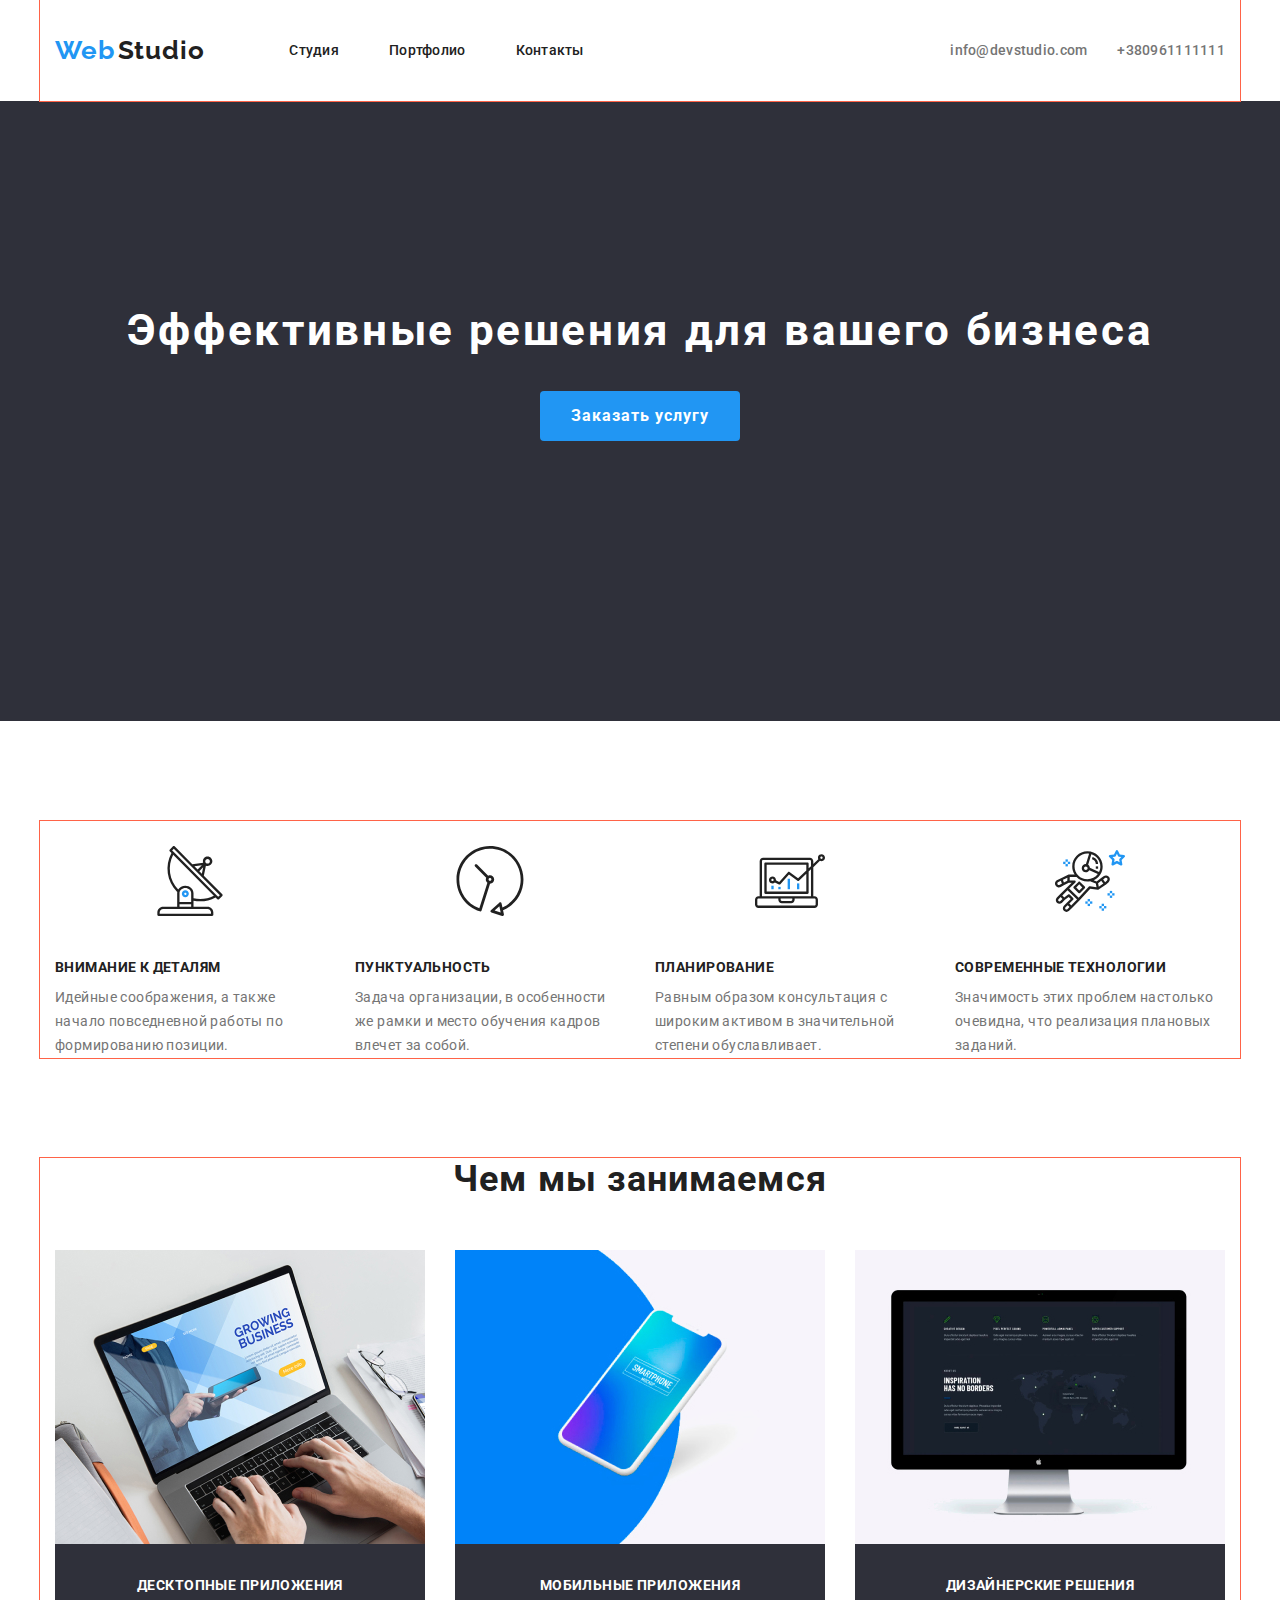
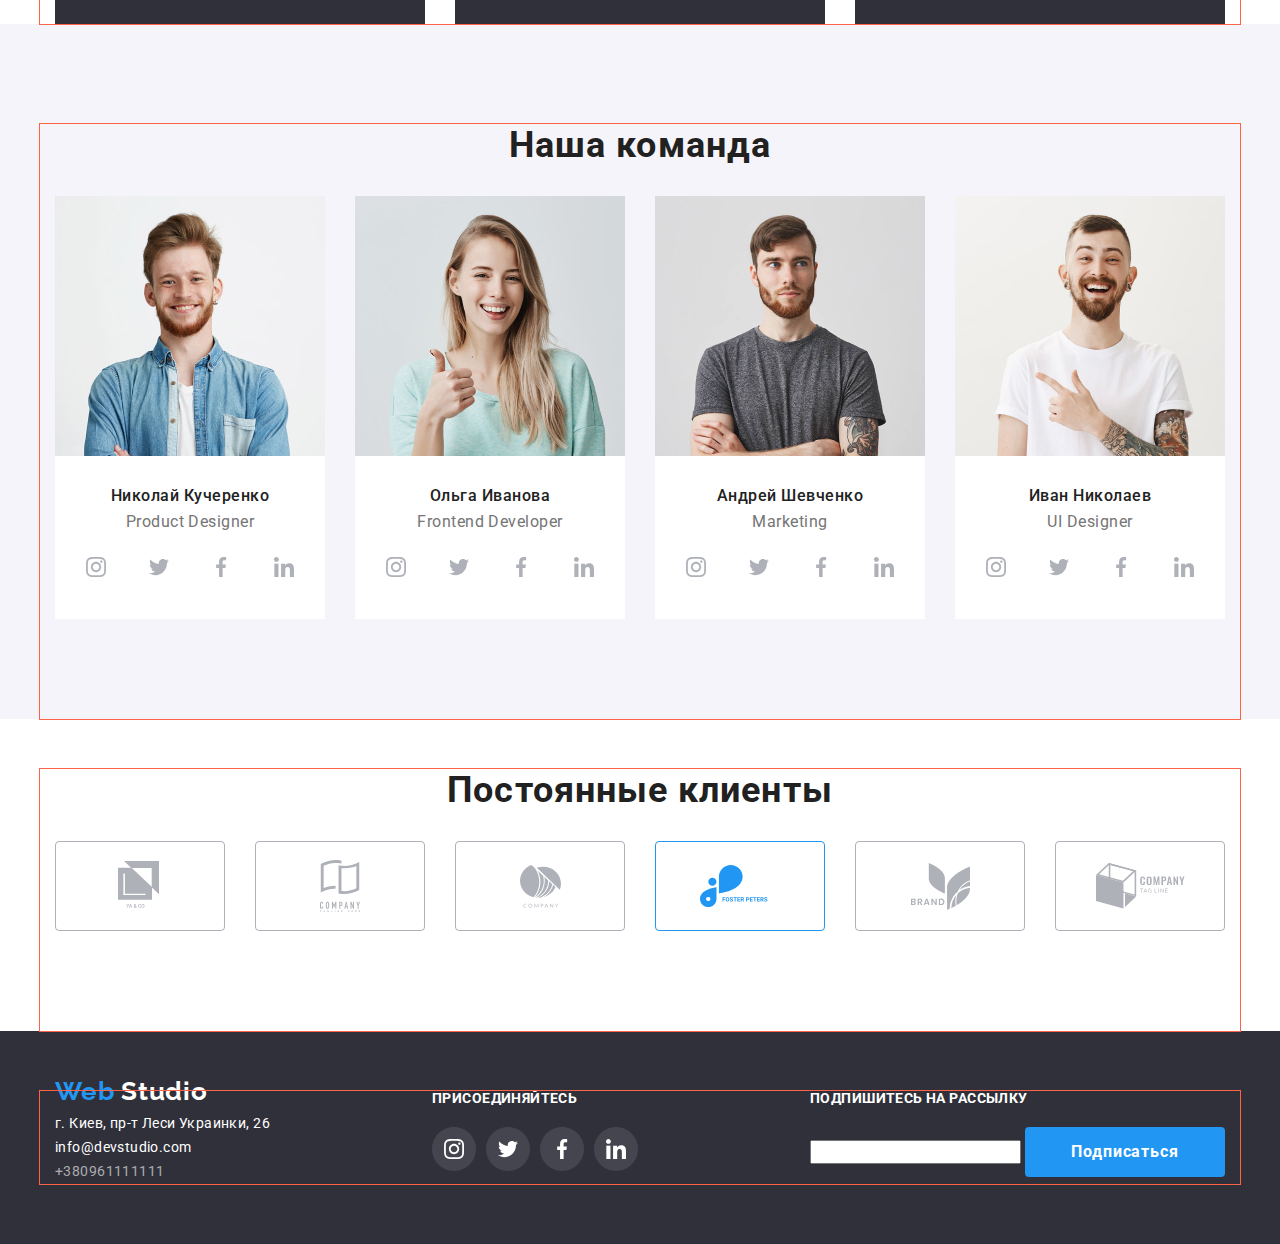
==== index.html @ b80364a9 "Error correction" ====
<!DOCTYPE html>
<html lang="ru">
  <head>
    <meta charset="UTF-8" />
    <meta name="viewport" content="width=device-width, initial-scale=1.0" />
    <title>Web Studio</title>
    <link
      href="https://fonts.googleapis.com/css2?family=Raleway:wght@400;700&family=Roboto:wght@400;500;700;900&display=swap"
      rel="stylesheet"
    />
    <link rel="stylesheet" href="./css/normalize.css" />
    <link rel="stylesheet" href="./css/styles.css" />
  </head>
  <body>
    <header class="page-header">
      <!--Main Navigation-->

      <div class="container flexbox">
        <nav class="navigation">
          <ul class="site-nav">
            <li class="menu-item-studio">
              <a href="./index.html" class="link">
                <span class="logo-web">Web</span>
                <span class="logo-studio">Studio</span>
              </a>
            </li>
            <li class="menu-item">
              <a href="./index.html" class="link">Студия</a>
            </li>
            <li class="menu-item">
              <a href="./portfolio.html" class="link">Портфолио</a>
            </li>
            <li class="menu-item"><a href="#" class="link">Контакты</a></li>
          </ul>
        </nav>

        <!--Contacts-->

        <address class="adress-top">
          <ul class="site-nav">
            <li class="menu-item-contacts">
              <a href="mailto:info@devstudio.com" class="contacts"
                >info@devstudio.com</a
              >
            </li>
            <li class="menu-item-contacts">
              <a href="tel:+380961111111" class="contacts">+380961111111</a>
            </li>
          </ul>
        </address>
      </div>
    </header>

    <!--Main Section-->

    <main>
      <section class="hero">
        <h1 class="hero-title">Эффективные решения для вашего бизнеса</h1>
        <button type="button" class="button">Заказать услугу</button>
      </section>

      <!--Work principles-->

      <section class="section-principles">
        <div class="container">
          <h2 hidden>Work principles</h2>
          <ul class="principles">
            <li class="working">
              <div class="workingimg">
                <img src="./images/antenna.svg" alt="Внимание к деталям" />
              </div>
              <h3 class="principles-title">Внимание к деталям</h3>
              <p class="principles-description">
                Идейные соображения, а также начало повседневной работы по
                формированию позиции.
              </p>
            </li>
            <li class="working">
              <div class="workingimg">
                <img src="./images/clock.svg" alt="Пунктуальность" />
              </div>
              <h3 class="principles-title">Пунктуальность</h3>
              <p class="principles-description">
                Задача организации, в особенности же рамки и место обучения
                кадров влечет за собой.
              </p>
            </li>
            <li class="working">
              <div class="workingimg">
                <img src="./images/computer.svg" alt="Планирование" />
              </div>
              <h3 class="principles-title">Планирование</h3>
              <p class="principles-description">
                Равным образом консультация с широким активом в значительной
                степени обуславливает.
              </p>
            </li>
            <li class="working">
              <div class="workingimg">
                <img
                  src="./images/astronaut.svg"
                  alt="Современные технологии"
                />
              </div>
              <h3 class="principles-title">Современные технологии</h3>
              <p class="principles-description">
                Значимость этих проблем настолько очевидна, что реализация
                плановых заданий.
              </p>
            </li>
          </ul>
        </div>
      </section>

      <!--What do we do section-->

      <section>
        <div class="container">
          <h2 class="section-title">Чем мы занимаемся</h2>
          <ul class="work-list">
            <li class="item">
              <img
                src="./images/laptop.jpg"
                alt="Десктопные приложения"
                width="370"
              />
              <h3 class="work-list-title">Десктопные приложения</h3>
            </li>
            <li class="item">
              <img
                src="./images/img.smartphone.jpg"
                alt="Мобильные приложения"
                width="370"
              />
              <h3 class="work-list-title">Мобильные приложения</h3>
            </li>
            <li class="item">
              <img
                src="./images/img.display.jpg"
                alt="Дизайнерские приложения"
                width="370"
              />
              <h3 class="work-list-title">Дизайнерские решения</h3>
            </li>
          </ul>
        </div>
      </section>

      <!--Our team section-->
      <section class="ourteam">
        <div class="container">
          <h2 class="section-team">Наша команда</h2>
          <ul class="team">
            <li class="staff">
              <img
                class="member"
                src="./images/img.n.k.1.jpg"
                alt="Николай Кучеренко"
                width="270"
              />
              <h3 class="team-member-name">Николай Кучеренко</h3>
              <p lang="en" class="profession">Product Designer</p>
              <ul class="social">
                <li>
                  <a
                    href="https://www.instagram.com/"
                    target="_blank"
                    rel="noopener noreferrer"
                    aria-label="ссылка Инстаграм"
                    ><img src="./images/instagram.white.svg" alt="Инстаграм" />
                  </a>
                </li>
                <li>
                  <a
                    href="https://twitter.com/"
                    target="_blank"
                    rel="noopener noreferrer"
                    aria-label="ссылка Твиттер"
                    ><img src="./images/twitter.white.svg" alt="Твиттер"
                  /></a>
                </li>
                <li>
                  <a
                    href="https://facebook.com/"
                    target="_blank"
                    rel="noopener noreferrer"
                    aria-label="ссылка Фейсбук"
                    ><img src="./images/facebook.white.svg" alt="Фейсбук" />
                  </a>
                </li>
                <li>
                  <a
                    href="https://www.linkedin.com/"
                    target="_blank"
                    rel="noopener noreferrer"
                    aria-label="ссылка Линкедин"
                    ><img src="./images/Linkedin.white.svg" alt="Линкедин"
                  /></a>
                </li>
              </ul>
            </li>

            <li class="staff">
              <img
                class="member"
                src="./images/img.o.i.2.jpg"
                alt="Ольга Иванова"
                width="270"
              />
              <h3 class="team-member-name">Ольга Иванова</h3>
              <p lang="en" class="profession">Frontend Developer</p>
              <ul class="social">
                <li>
                  <a
                    href="https://www.instagram.com/"
                    target="_blank"
                    rel="noopener noreferrer"
                    aria-label="ссылка Инстаграм"
                    ><img src="./images/instagram.white.svg" alt="Инстаграм"
                  /></a>
                </li>
                <li>
                  <a
                    href="https://twitter.com/"
                    target="_blank"
                    rel="noopener noreferrer"
                    aria-label="ссылка Твиттер"
                    ><img src="./images/twitter.white.svg" alt="Твиттер"
                  /></a>
                </li>
                <li>
                  <a
                    href="https://facebook.com/"
                    target="_blank"
                    rel="noopener noreferrer"
                    aria-label="ссылка Фейсбук"
                    ><img src="./images/facebook.white.svg" alt="Фейсбук"
                  /></a>
                </li>
                <li>
                  <a
                    href="https://www.linkedin.com/"
                    target="_blank"
                    rel="noopener noreferrer"
                    aria-label="ссылка Линкедин"
                    ><img src="./images/Linkedin.white.svg" alt="Линкедин"
                  /></a>
                </li>
              </ul>
            </li>

            <li class="staff">
              <img
                class="member"
                src="./images/img.a.sh.3.jpg"
                alt="Андрей Шевченко"
                width="270"
              />
              <h3 class="team-member-name">Андрей Шевченко</h3>
              <p lang="en" class="profession">Marketing</p>
              <ul class="social">
                <li>
                  <a
                    href="https://www.instagram.com/"
                    target="_blank"
                    rel="noopener noreferrer"
                    aria-label="ссылка Инстаграм"
                    ><img src="./images/instagram.white.svg" alt="Инстаграм"
                  /></a>
                </li>
                <li>
                  <a
                    href="https://twitter.com/"
                    target="_blank"
                    rel="noopener noreferrer"
                    aria-label="ссылка Твиттер"
                    ><img src="./images/twitter.white.svg" alt="Твиттер"
                  /></a>
                </li>
                <li>
                  <a
                    href="https://facebook.com/"
                    target="_blank"
                    rel="noopener noreferrer"
                    aria-label="ссылка Фейсбук"
                    ><img src="./images/facebook.white.svg" alt="Фейсбук"
                  /></a>
                </li>
                <li>
                  <a
                    href="https://www.linkedin.com/"
                    target="_blank"
                    rel="noopener noreferrer"
                    aria-label="ссылка Линкедин"
                    ><img src="./images/Linkedin.white.svg" alt="Линкедин"
                  /></a>
                </li>
              </ul>
            </li>

            <li class="staff">
              <img
                class="member"
                src="./images/img.i.n.4.jpg"
                alt="Иван Николаев"
                width="270"
              />
              <h3 class="team-member-name">Иван Николаев</h3>
              <p lang="en" class="profession">UI Designer</p>
              <ul class="social">
                <li>
                  <a
                    href="https://www.instagram.com/"
                    target="_blank"
                    rel="noopener noreferrer"
                    aria-label="ссылка Инстаграм"
                    ><img src="./images/instagram.white.svg" alt="Инстаграм"
                  /></a>
                </li>
                <li>
                  <a
                    href="https://twitter.com/"
                    target="_blank"
                    rel="noopener noreferrer"
                    aria-label="ссылка Твиттер"
                    ><img src="./images/twitter.white.svg" alt="Твиттер"
                  /></a>
                </li>
                <li>
                  <a
                    href="https://facebook.com/"
                    target="_blank"
                    rel="noopener noreferrer"
                    aria-label="ссылка Фейсбук"
                    ><img src="./images/facebook.white.svg" alt="Фейсбук"
                  /></a>
                </li>
                <li>
                  <a
                    href="https://www.linkedin.com/"
                    target="_blank"
                    rel="noopener noreferrer"
                    aria-label="ссылка Линкедин"
                    ><img src="./images/Linkedin.white.svg" alt="Линкедин"
                  /></a>
                </li>
              </ul>
            </li>
          </ul>
        </div>
      </section>

      <section class="section">
        <div class="container">
          <h2 class="section-team">Постоянные клиенты</h2>
          <ul class="team">
            <li class="staff">
              <a
                href="#"
                target="_blank"
                rel="noopener noreferrer"
                aria-label="ссылка на сайт компании"
                ><img
                  src="./images/ya&go.svg"
                  alt="ссылка на сайт компании"
                  width="170"
                />
              </a>
            </li>
            <li class="staff">
              <a
                href="#"
                target="_blank"
                rel="noopener noreferrer"
                aria-label="ссылка на сайт компании"
                ><img
                  src="./images/company.svg"
                  alt="ссылка на сайт компании"
                  width="170"
              /></a>
            </li>
            <li class="staff">
              <a
                href="#"
                target="_blank"
                rel="noopener noreferrer"
                aria-label="ссылка на сайт компании"
                ><img
                  src="./images/company.next.svg"
                  alt="ссылка на сайт компании"
                  width="170"
                />
              </a>
            </li>
            <li class="staff">
              <a
                href="#"
                target="_blank"
                rel="noopener noreferrer"
                aria-label="ссылка на сайт компании"
                ><img
                  src="./images/foster.peters.svg"
                  alt="ссылка на сайт компании"
                  width="170"
              /></a>
            </li>
            <li class="staff">
              <a
                href="#"
                target="_blank"
                rel="noopener noreferrer"
                aria-label="ссылка на сайт компании"
                ><img
                  src="./images/brand.svg"
                  alt="ссылка на сайт компании"
                  width="170"
              /></a>
            </li>
            <li class="staff">
              <a
                href="#"
                target="_blank"
                rel="noopener noreferrer"
                aria-label="ссылка на сайт компании"
                ><img
                  src="./images/company.tag.line.svg"
                  alt="ссылка на сайт компании"
                  width="170"
              /></a>
            </li>
          </ul>
        </div>
      </section>
    </main>

    <!--Footer-->
    <footer class="footer">
      <div class="container footer-flexbox">
        <!--adress section-->

        <div class="fadress">
          <a href="" class="footer-logo">
            <span class="blue">Web</span>
            Studio
          </a>
          <span class="footer-adress">г. Киев, пр-т Леси Украинки, 26 </span
          ><br />
          <span class="email">info@devstudio.com </span><br />
          <span class="phone">+380961111111 </span><br />
        </div>

        <!-- Social -->
        <div class="footer-form">
          <div class="slogan footer-flexbox">Присоединяйтесь</div>
          <ul class="footer-list">
            <li class="staf">
              <a
                href="https://www.instagram.com/"
                target="_blank"
                rel="noopener noreferrer"
                aria-label="ссылка Инстаграм"
                ><img src="./images/instagram.svg" alt="Линк на Инстаграм"
              /></a>
            </li>
            <li class="staf">
              <a
                href="https://twitter.com/"
                target="_blank"
                rel="noopener noreferrer"
                aria-label="ссылка Твиттер"
                ><img src="./images/twitter.black.svg" alt="Линк на Твиттер"
              /></a>
            </li>
            <li class="staf">
              <a
                href="https://facebook.com/"
                target="_blank"
                rel="noopener noreferrer"
                aria-label="ссылка Фейсбук"
                ><img src="./images/facebook.black.svg" alt="Линк на Фейсбук"
              /></a>
            </li>
            <li class="staf">
              <a
                href="https://www.linkedin.com/"
                target="_blank"
                rel="noopener noreferrer"
                aria-label="ссылка Линкедин"
                ><img src="./images/linkedin.black.svg" alt="Линк на Линкедин"
              /></a>
            </li>
          </ul>
        </div>
        <div>
          <div class="slogan footer-flexbox">
            Подпишитесь на рассылку
          </div>
          <input type="text" />
          <button type="button" class="button">Подписаться</button>
        </div>
      </div>
    </footer>
  </body>
</html>
---- css/styles.css ----
html {
  box-sizing: border-box;
}

*,
*::before,
*::after {
  box-sizing: inherit;
}

:root {
  --primary-text-color: #757575;
  --title-text-color: #212121;
  --acent-text-color: #2196f3;
  --contacts-text-color: rgba(255, 255, 255, 0.6);
  --footer-background-color: #2f303a;
  --white-text-color: #ffffff;
  --grey-back-color: #f5f4fa;
}

ul {
  list-style-type: none;
  padding: 0px;
  margin: 0px;
}

a {
  text-decoration: none;
}

body {
  background-color: #ffffff;
  color: var(--primary-text-color);
  font-family: Roboto, sans-serif;
}

.page-header {
  box-sizing: inherit;
}

.flexbox {
  display: flex;
  justify-content: flex-end;
  align-items: center;
}

/* Container and Section */
.container {
  width: 1200px;
  padding-left: 15px;
  padding-right: 15px;
  margin-right: auto;
  margin-left: auto;
  outline: 1px solid tomato;
}

/* Hero*/
.hero {
  padding-top: 200px;
  padding-bottom: 280px;
  text-align: center;
  background-color: #2f303a;
}

.hero-title {
  margin-top: 0px;
  margin-bottom: 30px;

  color: #ffffff;
  font-weight: 700px;
  font-size: 44px;
  line-height: 1.36;
  letter-spacing: 0.06em;
}
/* .effective {
  margin-top: 30px;
  text-align: center;
} */
/* Button */
.button {
  border-radius: 4px;
  padding: 10px 30px;
  min-width: 200px;
  height: 50px;
  border: 0px;
  background-color: var(--acent-text-color);
  color: var(--white-text-color);
  font-family: inherit;
  font-weight: 700;
  font-size: 16px;
  line-height: 1.88;
  letter-spacing: 0.06em;
  text-align: center;
  margin: 0px;
}

/* Main Navigation*/
.logo-web {
  color: var(--acent-text-color);
  font-family: Raleway, sans-serif;
  font-weight: 700;
  font-size: 26px;
  line-height: 1.19;
  letter-spacing: 0.03em;
}

.logo-studio {
  color: var(--title-text-color);
  font-family: Raleway, sans-serif;
  font-weight: 700;
  font-size: 26px;
  line-height: 1.19;
  letter-spacing: 0.03em;
}

.site-nav .link {
  color: var(--title-text-color);
  font-weight: 500;
  font-size: 14px;
  line-height: 1.14px;
  letter-spacing: 0.02em;
}
.site-nav {
  display: flex;
  margin: none;
  align-items: center;
  padding-top: 35px;
  padding-bottom: 35px;
}

/* Menu item */
.menu-item-studio {
  margin-right: 85px;
}
.menu-item:not(:last-child) {
  margin-right: 50px;
}
.adress-top {
  font-style: normal;
}
.menu-item-contacts:not(:last-child) {
  margin-right: 30px;
  align-items: center;
}

/* Navigation */
.navigation {
  display: flex;
  align-items: center;
  margin-right: auto;
}
.contacts {
  color: var(--primary-text-color);
  font-weight: 500;
  font-size: 14px;
  line-height: 1.14px;
  letter-spacing: 0.02em;
}
.link:hover,
.link:focus,
.contacts:hover,
.contacts:focus,
.button:active,
.button-portfolio:active {
  color: var(--acent-text-color);
}

/* Work principles*/

.principles-title {
  padding-top: 10px;
  padding-bottom: 10px;
  margin: 0px;

  color: var(--title-text-color);
  font-weight: 700;
  font-size: 14px;
  line-height: 1.14;
  letter-spacing: 0.03em;
  text-transform: uppercase;
}
.principles-description {
  margin: 0px;

  font-weight: 400;
  font-size: 14px;
  line-height: 1.71;
  letter-spacing: 0.03em;
}
.section-principles {
  padding-bottom: 100px;
  padding-top: 100px;
}
.principles {
  display: flex;
  flex-wrap: wrap;
}
.principles:not(:last-child) {
  margin-right: 0px;
  margin-right: 30px;
  align-items: center;
  display: flex;
  padding-top: 30px;
  padding-bottom: 30px;
}
.working:last-child {
  margin-right: 0px;
}
.workingimg {
  margin-top: 25px;
  margin-bottom: 30px;
  text-align: center;
}
.working {
  margin-right: 30px;
  width: 270px;
}

/* What do we do section*/

.section-title {
  margin-top: 0px;
  margin-bottom: 50px;

  color: var(--title-text-color);
  font-weight: 700;
  font-size: 36px;
  line-height: 1.17;
  letter-spacing: 0.03em;
  text-align: center;
}
.work-list {
  display: flex;
  flex-wrap: wrap;
}
.work-list .item {
  width: 370px;
  margin-right: 30px;
  background-color: #2f303a;
}
.work-list .item:last-child {
  margin-right: 0px;
}
.work-list-title {
  color: var(--white-text-color);

  font-weight: 700;
  font-size: 14px;
  line-height: 1.14;
  text-align: center;
  letter-spacing: 0.03em;
  text-transform: uppercase;
  padding: 30px 0px 0px 0px;
  margin: 0px 0px 30px 0px;
}

/* Our team section*/
.ourteam {
  padding-top: 100px;
  margin-bottom: 50px;
  background-color: var(--grey-back-color);
}
.section-team {
  margin-top: 0px;

  color: var(--title-text-color);
  font-weight: 700;
  font-size: 36px;
  line-height: 1.17;
  letter-spacing: 0.03em;
  text-align: center;
}
.staff .member {
  display: block;
  margin-bottom: 30px;
}
.team {
  display: flex;
  justify-content: center;
  padding-bottom: 100px;
  font-size: 0px;
}
.team .staff {
  margin-right: 30px;
  background-color: var(--white-text-color);
}
.team .staff:last-child {
  margin-right: 0px;
}
.team-member-name {
  margin-top: 0px;
  margin-bottom: 10px;

  color: var(--title-text-color);
  font-weight: 500;
  font-size: 16px;
  line-height: 1.19;
  text-align: center;
  letter-spacing: 0.03em;
}
.social {
  display: flex;
  justify-content: space-evenly;
  margin-bottom: 30px;
}
.profession {
  margin-top: 0px;
  margin-bottom: 16px;

  font-weight: 400;
  font-size: 16px;
  line-height: 0.84;
  text-align: center;
  letter-spacing: 0.03em;
}

/* Adress section Foter */
/* .last {
  background: var(--footer-background-color);
} */
.footer-flexbox {
  display: flex;
  justify-content: space-between;
  align-items: start;
}

.footer-list {
  display: flex;
}
.staf {
  margin-right: 10px;
  display: flex;
  justify-content: center;
}
.foot .staf:last-child {
  margin-right: 0px;
}

.footer {
  background: var(--footer-background-color);
  padding-top: 60px;
  padding-bottom: 60px;
}

.footer-logo {
  display: block;
  margin-bottom: 20px;

  color: var(--white-text-color);
  font-family: Raleway, sans-serif;
  font-weight: 700;
  font-size: 26px;
  line-height: 1.19px;
  letter-spacing: 0.03em;
}

.footer-logo .blue {
  color: var(--acent-text-color);
}

.footer-adress,
.email {
  margin-bottom: 10px;

  color: var(--white-text-color);
  font-weight: 400;
  font-size: 14px;
  line-height: 1.71;
  letter-spacing: 0.03em;
}

.phone {
  color: var(--contacts-text-color);
  font-weight: 400;
  font-size: 14px;
  line-height: 1.71;
  letter-spacing: 0.03em;
}

.footer-form .slogan,
.footer-flexbox .slogan {
  margin-bottom: 20px;
  color: var(--white-text-color);
  font-weight: 700;
  font-size: 14px;
  line-height: 1.14;
  letter-spacing: 0.03em;
  text-transform: uppercase;
}

.footer-button {
  border-radius: 4px;
  padding: 10px 28px;
  min-width: 200px;
  border: 0px;

  background-color: var(--acent-text-color);
  color: var(--white-text-color);
  font-family: inherit;
  font-weight: 700;
  font-size: 16px;
  line-height: 1.88;
  text-align: center;
  letter-spacing: 0.06em;
}

/*PORTFOLIO PAGE CSS*/

.section-portfolio {
  padding-top: 100px;
  padding-bottom: 100px;
}
.portfolio-nav {
  display: flex;
  justify-content: center;
  margin-bottom: 50px;
}
.item {
  margin-right: 10px;
}
.portfolio-nav .item:last-child {
  margin-right: 0px;
}

.button-portfolio {
  border-radius: 5px;
  padding: 10px 25px;
  border: 0px;
  /* margin-bottom: 50px; */

  background-color: var(--grey-back-color);
  color: var(--title-text-color);
  font-family: inherit;
  font-weight: 500;
  font-size: 16px;
  line-height: 1.63;
  text-align: center;
  letter-spacing: 0.03em;
}

.button-portfolio:focus,
.button-portfolio:hover {
  background-color: var(--acent-text-color);
  color: var(--white-text-color);
}
.portfolio {
  display: flex;
  flex-wrap: wrap;
  font-size: 0px;
}

.portfolio .item {
  width: 370px;
  margin-right: 30px;
  margin-bottom: 30px;
}

.portfolio .item:nth-child(3n) {
  margin-right: 0px;
}

.portfolio .item:nth-last-child(-n + 3) {
  margin-bottom: 0px;
}
.border {
  padding-left: 25px;
  padding-right: 25px;
  padding-top: 20px;
  padding-bottom: 20px;
}

.portfolio-title {
  margin-bottom: 5px;
  margin-top: 0px;

  color: var(--title-text-color);
  font-weight: 700;
  font-size: 18px;
  line-height: 2;
  letter-spacing: 0.06em;
}

.portfolio-group {
  margin: 0px;

  color: var(--primary-text-color);
  font-weight: 400;
  font-size: 16px;
  line-height: 1.88;
  letter-spacing: 0.03em;
}

.portfolio-description {
  margin-top: 0px;
  margin-bottom: 0px;
  display: none;
  color: var(--white-text-color);
  background-color: #2196f3;
  font-weight: 400;
  font-size: 18px;
  line-height: 1.56;
  letter-spacing: 0.03em;
}
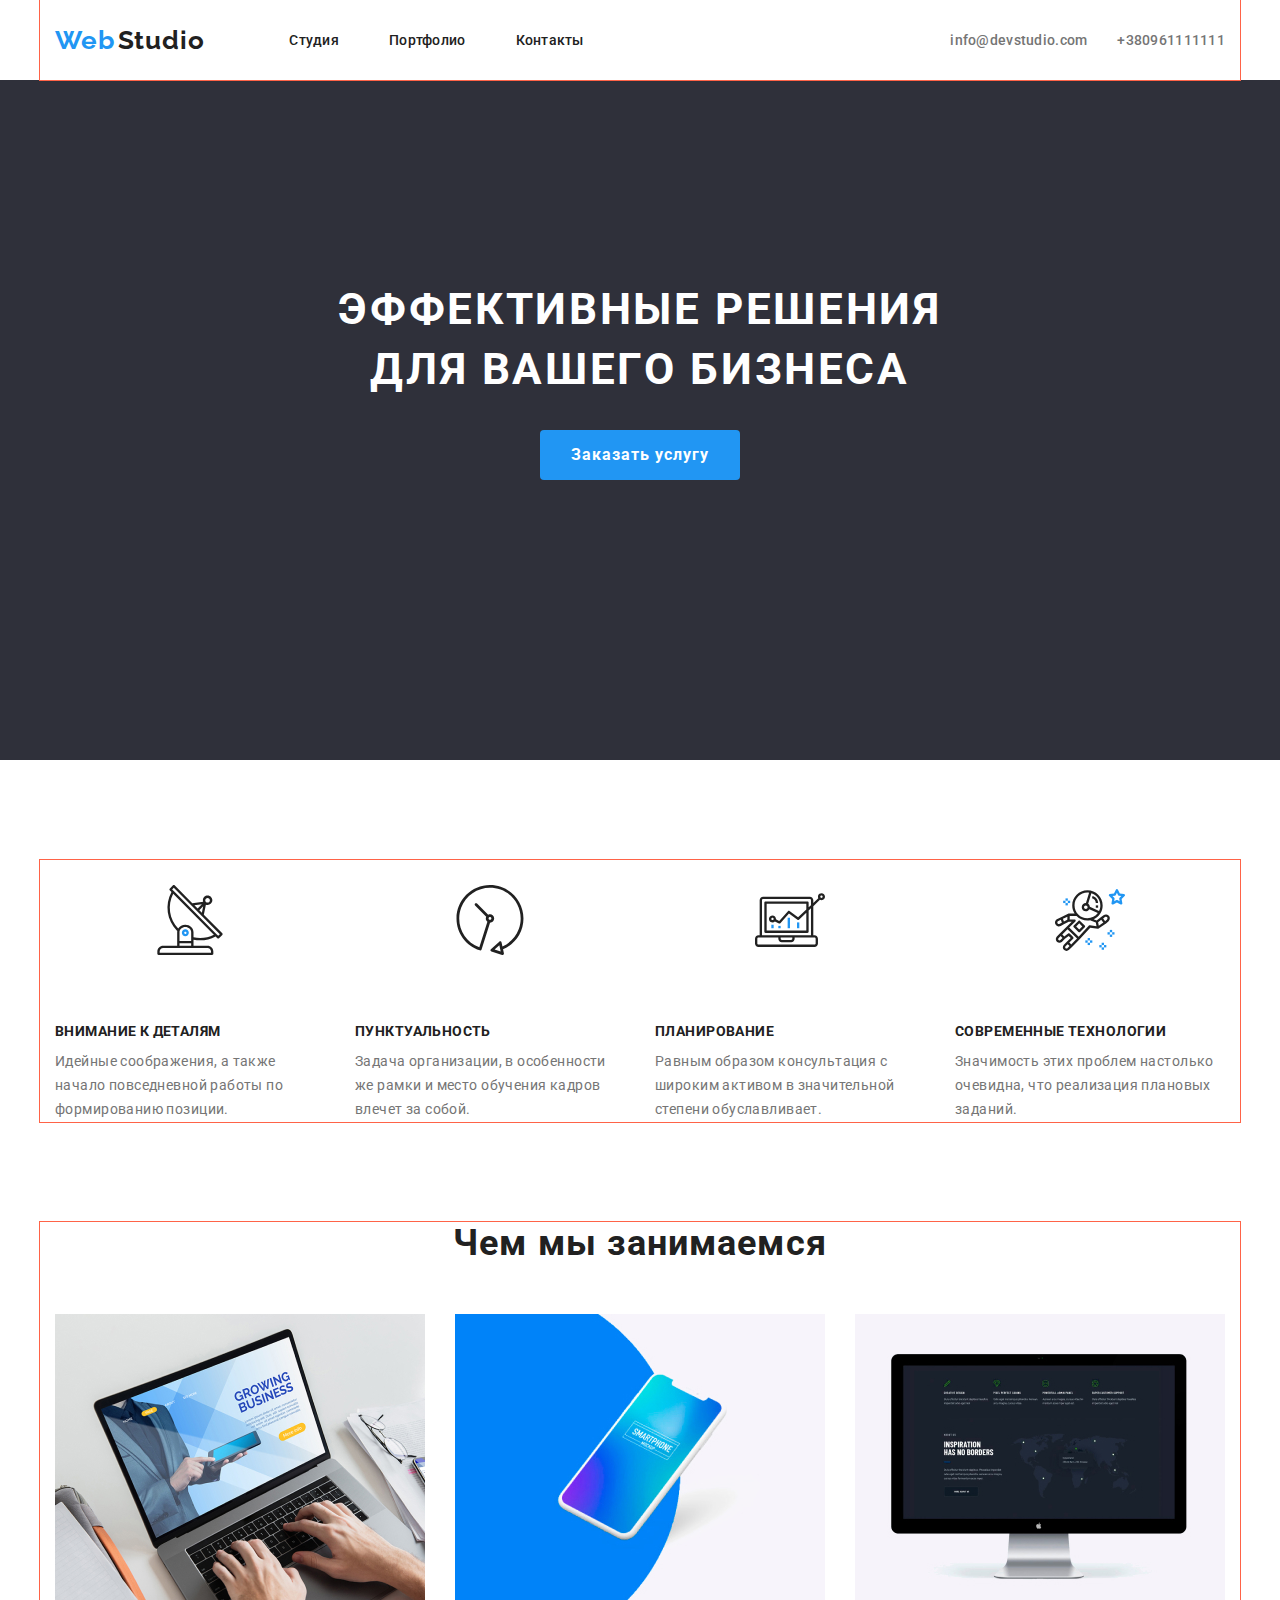
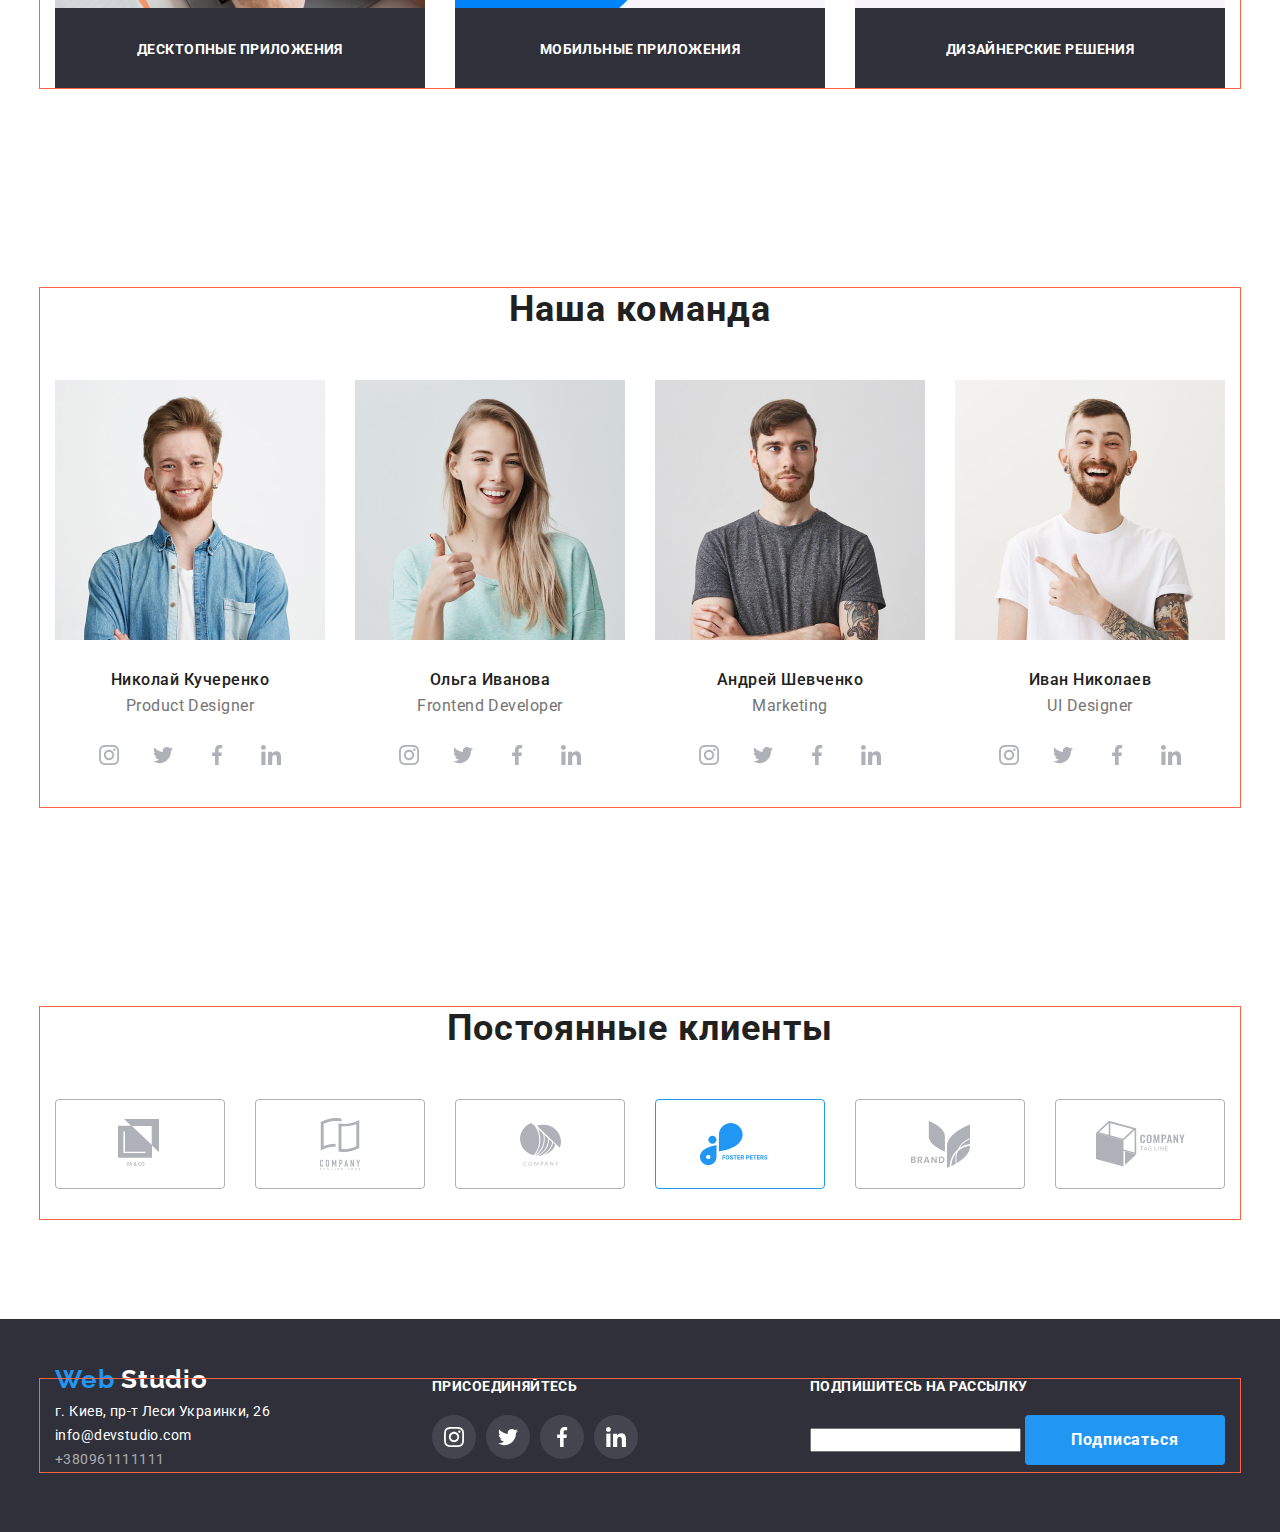
==== commit f6c96473: "+" ====
--- a/index.html
+++ b/index.html
@@ -55,7 +55,7 @@
 
     <main>
       <section class="hero">
-        <h1 class="hero-title">Эффективные решения для вашего бизнеса</h1>
+        <h1 class="hero-title">Эффективные решения<br />для вашего бизнеса</h1>
         <button type="button" class="button">Заказать услугу</button>
       </section>
 
@@ -114,7 +114,7 @@
 
       <!--What do we do section-->
 
-      <section>
+      <section class="wwd">
         <div class="container">
           <h2 class="section-title">Чем мы занимаемся</h2>
           <ul class="work-list">
@@ -147,8 +147,8 @@
       </section>
 
       <!--Our team section-->
-      <section class="ourteam">
-        <div class="container">
+      <section class="teamsection">
+        <div class="container ourteam">
           <h2 class="section-team">Наша команда</h2>
           <ul class="team">
             <li class="staff">
@@ -161,7 +161,7 @@
               <h3 class="team-member-name">Николай Кучеренко</h3>
               <p lang="en" class="profession">Product Designer</p>
               <ul class="social">
-                <li>
+                <li class="sociall">
                   <a
                     href="https://www.instagram.com/"
                     target="_blank"
@@ -170,7 +170,7 @@
                     ><img src="./images/instagram.white.svg" alt="Инстаграм" />
                   </a>
                 </li>
-                <li>
+                <li class="sociall">
                   <a
                     href="https://twitter.com/"
                     target="_blank"
@@ -179,7 +179,7 @@
                     ><img src="./images/twitter.white.svg" alt="Твиттер"
                   /></a>
                 </li>
-                <li>
+                <li class="sociall">
                   <a
                     href="https://facebook.com/"
                     target="_blank"
@@ -188,7 +188,7 @@
                     ><img src="./images/facebook.white.svg" alt="Фейсбук" />
                   </a>
                 </li>
-                <li>
+                <li class="sociall">
                   <a
                     href="https://www.linkedin.com/"
                     target="_blank"
@@ -210,7 +210,7 @@
               <h3 class="team-member-name">Ольга Иванова</h3>
               <p lang="en" class="profession">Frontend Developer</p>
               <ul class="social">
-                <li>
+                <li class="sociall">
                   <a
                     href="https://www.instagram.com/"
                     target="_blank"
@@ -219,7 +219,7 @@
                     ><img src="./images/instagram.white.svg" alt="Инстаграм"
                   /></a>
                 </li>
-                <li>
+                <li class="sociall">
                   <a
                     href="https://twitter.com/"
                     target="_blank"
@@ -228,7 +228,7 @@
                     ><img src="./images/twitter.white.svg" alt="Твиттер"
                   /></a>
                 </li>
-                <li>
+                <li class="sociall">
                   <a
                     href="https://facebook.com/"
                     target="_blank"
@@ -237,7 +237,7 @@
                     ><img src="./images/facebook.white.svg" alt="Фейсбук"
                   /></a>
                 </li>
-                <li>
+                <li class="sociall">
                   <a
                     href="https://www.linkedin.com/"
                     target="_blank"
@@ -259,7 +259,7 @@
               <h3 class="team-member-name">Андрей Шевченко</h3>
               <p lang="en" class="profession">Marketing</p>
               <ul class="social">
-                <li>
+                <li class="sociall">
                   <a
                     href="https://www.instagram.com/"
                     target="_blank"
@@ -268,7 +268,7 @@
                     ><img src="./images/instagram.white.svg" alt="Инстаграм"
                   /></a>
                 </li>
-                <li>
+                <li class="sociall">
                   <a
                     href="https://twitter.com/"
                     target="_blank"
@@ -277,7 +277,7 @@
                     ><img src="./images/twitter.white.svg" alt="Твиттер"
                   /></a>
                 </li>
-                <li>
+                <li class="sociall">
                   <a
                     href="https://facebook.com/"
                     target="_blank"
@@ -286,7 +286,7 @@
                     ><img src="./images/facebook.white.svg" alt="Фейсбук"
                   /></a>
                 </li>
-                <li>
+                <li class="sociall">
                   <a
                     href="https://www.linkedin.com/"
                     target="_blank"
@@ -308,7 +308,7 @@
               <h3 class="team-member-name">Иван Николаев</h3>
               <p lang="en" class="profession">UI Designer</p>
               <ul class="social">
-                <li>
+                <li class="sociall">
                   <a
                     href="https://www.instagram.com/"
                     target="_blank"
@@ -317,7 +317,7 @@
                     ><img src="./images/instagram.white.svg" alt="Инстаграм"
                   /></a>
                 </li>
-                <li>
+                <li class="sociall">
                   <a
                     href="https://twitter.com/"
                     target="_blank"
@@ -326,7 +326,7 @@
                     ><img src="./images/twitter.white.svg" alt="Твиттер"
                   /></a>
                 </li>
-                <li>
+                <li class="sociall">
                   <a
                     href="https://facebook.com/"
                     target="_blank"
@@ -335,7 +335,7 @@
                     ><img src="./images/facebook.white.svg" alt="Фейсбук"
                   /></a>
                 </li>
-                <li>
+                <li class="sociall">
                   <a
                     href="https://www.linkedin.com/"
                     target="_blank"
@@ -350,7 +350,7 @@
         </div>
       </section>
 
-      <section class="section">
+      <section class="teamsection">
         <div class="container">
           <h2 class="section-team">Постоянные клиенты</h2>
           <ul class="team">
--- a/css/styles.css
+++ b/css/styles.css
@@ -36,6 +36,8 @@
 
 .page-header {
   box-sizing: inherit;
+  height: 80px;
+  display: flex;
 }
 
 .flexbox {
@@ -71,6 +73,7 @@
   font-size: 44px;
   line-height: 1.36;
   letter-spacing: 0.06em;
+  text-transform: uppercase;
 }
 /* .effective {
   margin-top: 30px;
@@ -207,8 +210,8 @@
   margin-right: 0px;
 }
 .workingimg {
-  margin-top: 25px;
-  margin-bottom: 30px;
+  padding-top: 25px;
+  padding-bottom: 55px;
   text-align: center;
 }
 .working {
@@ -254,15 +257,22 @@
   margin: 0px 0px 30px 0px;
 }
 
+  
+.wwd {
+   padding-bottom: 100px;
+}
+}
 /* Our team section*/
 .ourteam {
+  background-color: var(--grey-back-color);
+}
+.teamsection {
   padding-top: 100px;
+  padding-bottom: 100px;
+}
+.section-team {
   margin-bottom: 50px;
-  background-color: var(--grey-back-color);
-}
-.section-team {
-  margin-top: 0px;
-
+  margin-top: 0px;
   color: var(--title-text-color);
   font-weight: 700;
   font-size: 36px;
@@ -277,7 +287,7 @@
 .team {
   display: flex;
   justify-content: center;
-  padding-bottom: 100px;
+  padding-bottom: 30px;
   font-size: 0px;
 }
 .team .staff {
@@ -290,6 +300,7 @@
 .team-member-name {
   margin-top: 0px;
   margin-bottom: 10px;
+  
 
   color: var(--title-text-color);
   font-weight: 500;
@@ -299,13 +310,19 @@
   letter-spacing: 0.03em;
 }
 .social {
-  display: flex;
-  justify-content: space-evenly;
-  margin-bottom: 30px;
-}
+  display: flex;   
+  justify-content: center; 
+} 
+ .social .sociall{
+ margin-right: 10px;
+ }
+.sociall:last-child {
+  margin-right: 0px;
+}
+
 .profession {
   margin-top: 0px;
-  margin-bottom: 16px;
+  margin-bottom: 20px;
 
   font-weight: 400;
   font-size: 16px;
@@ -463,6 +480,9 @@
   margin-bottom: 0px;
 }
 .border {
+  border-left: 1px solid #EEEEEE;
+	border-bottom: 1px solid #EEEEEE;
+	border-right: 1px solid #EEEEEE;
   padding-left: 25px;
   padding-right: 25px;
   padding-top: 20px;
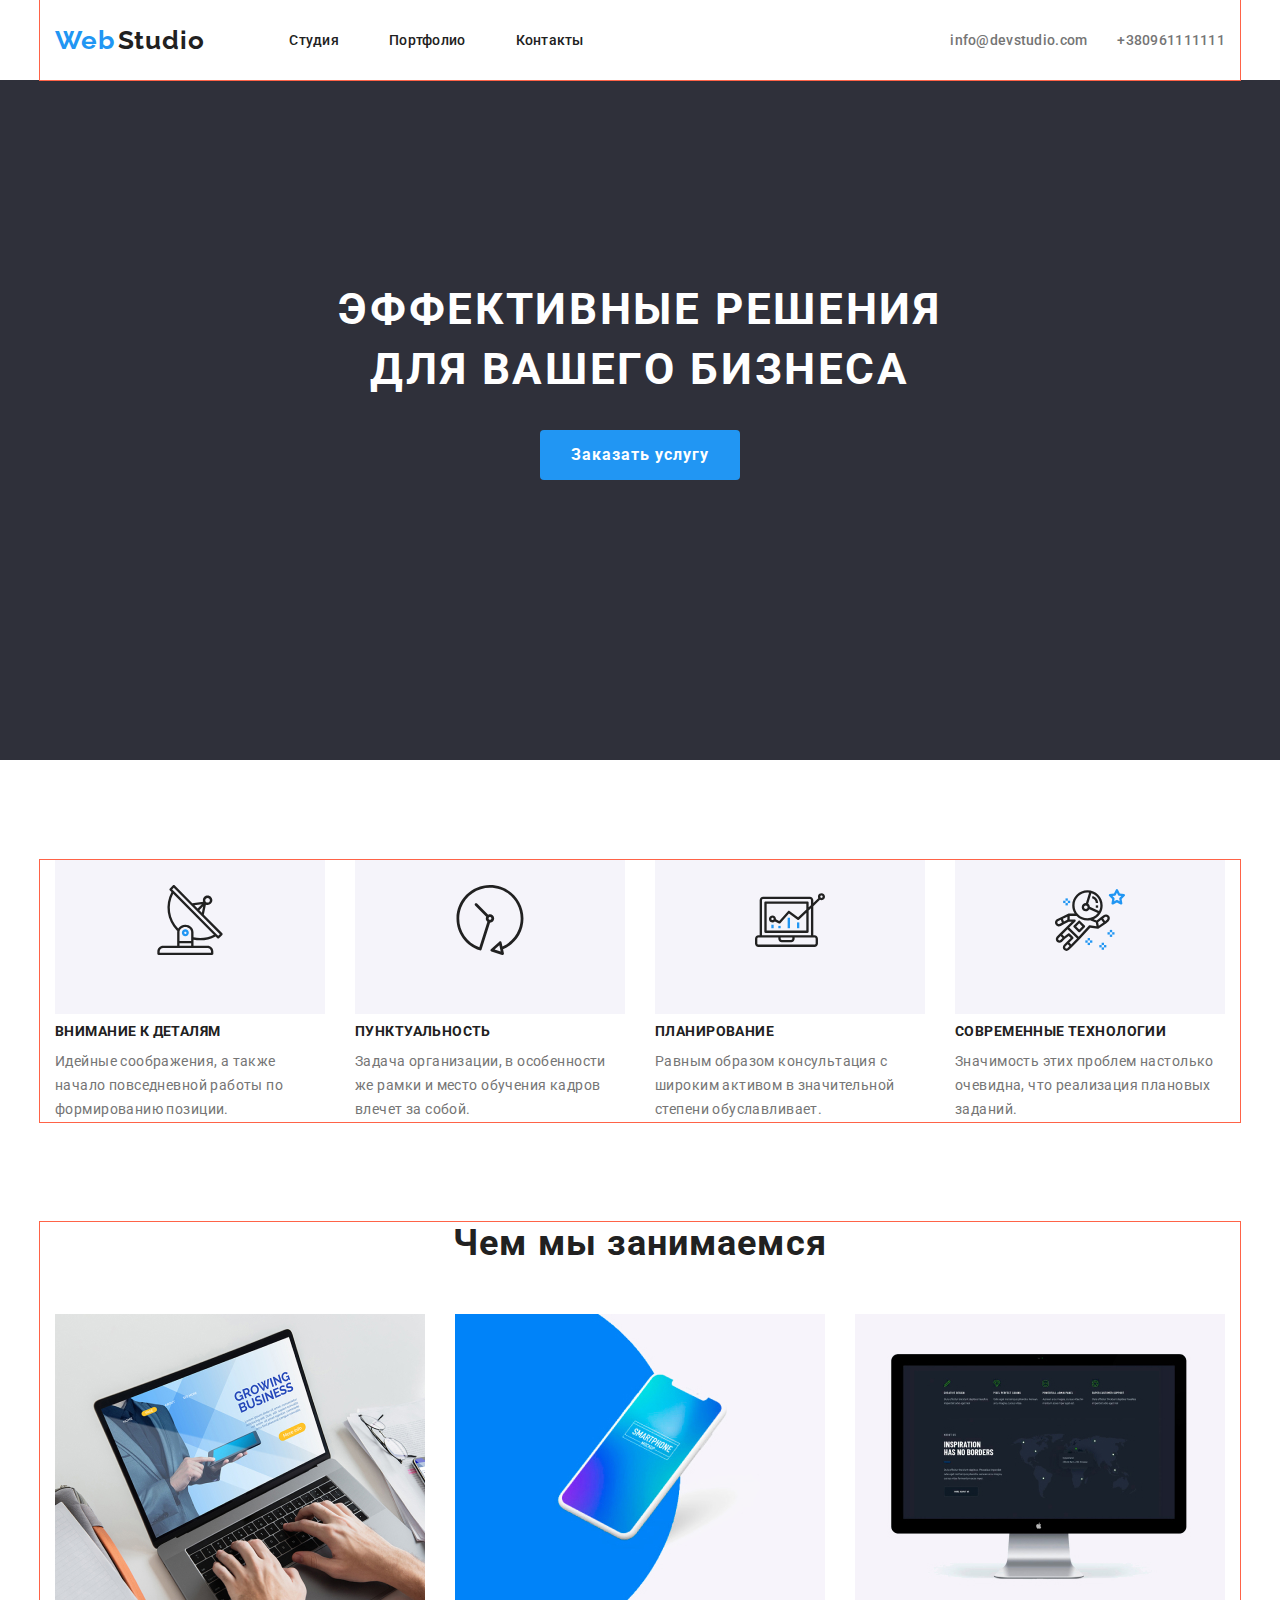
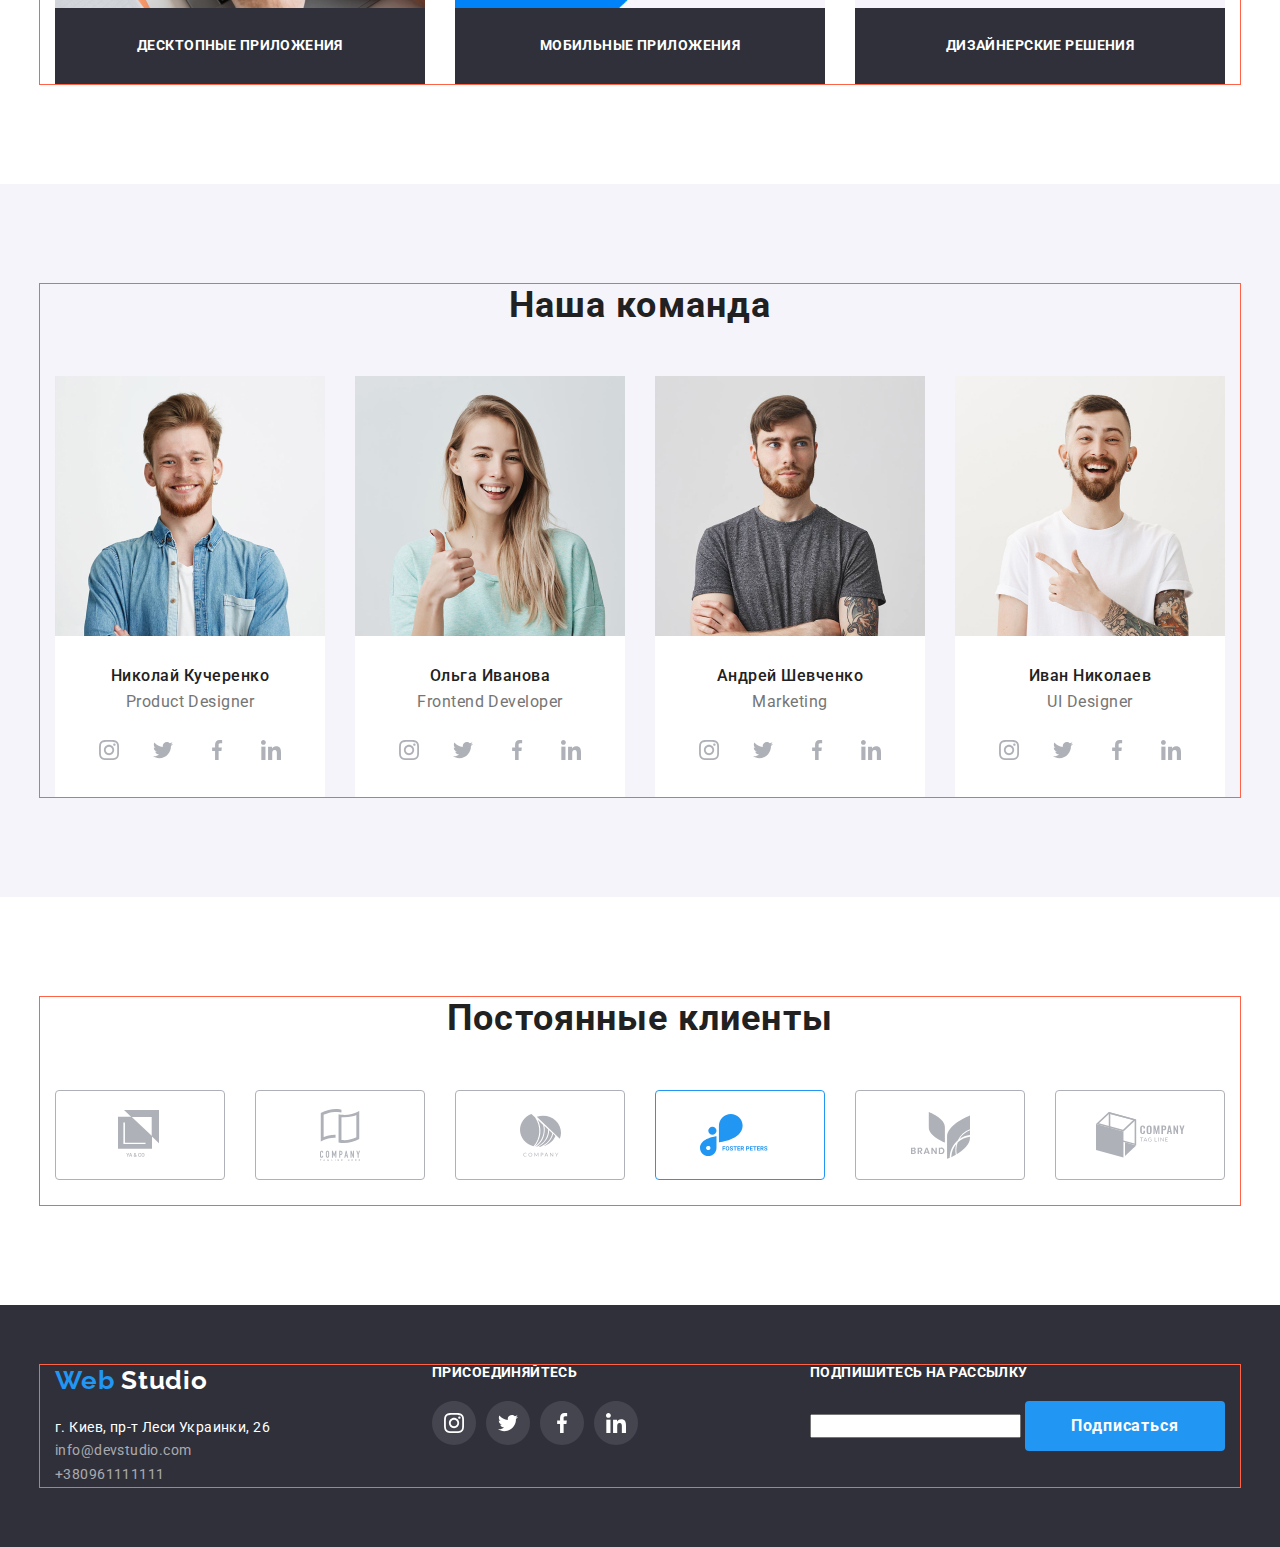
==== commit 2458df91: "+" ====
--- a/index.html
+++ b/index.html
@@ -4,18 +4,19 @@
     <meta charset="UTF-8" />
     <meta name="viewport" content="width=device-width, initial-scale=1.0" />
     <title>Web Studio</title>
+    <link rel="stylesheet" href="./css/normalize.css" />
     <link
-      href="https://fonts.googleapis.com/css2?family=Raleway:wght@400;700&family=Roboto:wght@400;500;700;900&display=swap"
+      href="https://fonts.googleapis.com/css2?family=Raleway:wght@700&family=Roboto:wght@400;500;700;900&display=swap"
       rel="stylesheet"
     />
-    <link rel="stylesheet" href="./css/normalize.css" />
+
     <link rel="stylesheet" href="./css/styles.css" />
   </head>
   <body>
     <header class="page-header">
       <!--Main Navigation-->
 
-      <div class="container flexbox">
+      <div class="container top-nav">
         <nav class="navigation">
           <ul class="site-nav">
             <li class="menu-item-studio">
@@ -147,7 +148,7 @@
       </section>
 
       <!--Our team section-->
-      <section class="teamsection">
+      <section class="teamsection ourteam">
         <div class="container ourteam">
           <h2 class="section-team">Наша команда</h2>
           <ul class="team">
@@ -438,8 +439,8 @@
       <div class="container footer-flexbox">
         <!--adress section-->
 
-        <div class="fadress">
-          <a href="" class="footer-logo">
+        <div class="basement">
+          <a href="#" class="footer-logo">
             <span class="blue">Web</span>
             Studio
           </a>
--- a/css/styles.css
+++ b/css/styles.css
@@ -40,7 +40,7 @@
   display: flex;
 }
 
-.flexbox {
+.top-nav {
   display: flex;
   justify-content: flex-end;
   align-items: center;
@@ -75,10 +75,7 @@
   letter-spacing: 0.06em;
   text-transform: uppercase;
 }
-/* .effective {
-  margin-top: 30px;
-  text-align: center;
-} */
+
 /* Button */
 .button {
   border-radius: 4px;
@@ -120,9 +117,10 @@
   color: var(--title-text-color);
   font-weight: 500;
   font-size: 14px;
-  line-height: 1.14px;
+  line-height: 1.14;
   letter-spacing: 0.02em;
 }
+
 .site-nav {
   display: flex;
   margin: none;
@@ -140,6 +138,7 @@
 }
 .adress-top {
   font-style: normal;
+  margin-left: auto;
 }
 .menu-item-contacts:not(:last-child) {
   margin-right: 30px;
@@ -156,7 +155,7 @@
   color: var(--primary-text-color);
   font-weight: 500;
   font-size: 14px;
-  line-height: 1.14px;
+  line-height: 1.14;
   letter-spacing: 0.02em;
 }
 .link:hover,
@@ -213,6 +212,7 @@
   padding-top: 25px;
   padding-bottom: 55px;
   text-align: center;
+  background-color: #f5f4fa;
 }
 .working {
   margin-right: 30px;
@@ -235,6 +235,7 @@
 .work-list {
   display: flex;
   flex-wrap: wrap;
+  font-size: 0px;
 }
 .work-list .item {
   width: 370px;
@@ -257,11 +258,10 @@
   margin: 0px 0px 30px 0px;
 }
 
-  
 .wwd {
-   padding-bottom: 100px;
-}
-}
+  padding-bottom: 100px;
+}
+
 /* Our team section*/
 .ourteam {
   background-color: var(--grey-back-color);
@@ -287,11 +287,11 @@
 .team {
   display: flex;
   justify-content: center;
-  padding-bottom: 30px;
   font-size: 0px;
 }
 .team .staff {
   margin-right: 30px;
+  padding-bottom: 25px;
   background-color: var(--white-text-color);
 }
 .team .staff:last-child {
@@ -300,7 +300,6 @@
 .team-member-name {
   margin-top: 0px;
   margin-bottom: 10px;
-  
 
   color: var(--title-text-color);
   font-weight: 500;
@@ -310,12 +309,12 @@
   letter-spacing: 0.03em;
 }
 .social {
-  display: flex;   
-  justify-content: center; 
-} 
- .social .sociall{
- margin-right: 10px;
- }
+  display: flex;
+  justify-content: center;
+}
+.social .sociall {
+  margin-right: 10px;
+}
 .sociall:last-child {
   margin-right: 0px;
 }
@@ -332,9 +331,7 @@
 }
 
 /* Adress section Foter */
-/* .last {
-  background: var(--footer-background-color);
-} */
+
 .footer-flexbox {
   display: flex;
   justify-content: space-between;
@@ -343,50 +340,45 @@
 
 .footer-list {
   display: flex;
-}
-.staf {
-  margin-right: 10px;
-  display: flex;
-  justify-content: center;
-}
-.foot .staf:last-child {
-  margin-right: 0px;
+  justify-content: space-around;
 }
 
 .footer {
   background: var(--footer-background-color);
   padding-top: 60px;
   padding-bottom: 60px;
+  /* box-sizing: inherit; */
+
+  /* display: flex; */
 }
 
 .footer-logo {
   display: block;
-  margin-bottom: 20px;
-
   color: var(--white-text-color);
   font-family: Raleway, sans-serif;
   font-weight: 700;
   font-size: 26px;
-  line-height: 1.19px;
-  letter-spacing: 0.03em;
+  line-height: 1.19;
+  letter-spacing: 0.03em;
+  padding-bottom: 20px;
 }
 
 .footer-logo .blue {
   color: var(--acent-text-color);
 }
 
-.footer-adress,
+.footer-adress {
+  margin-bottom: 10px;
+
+  color: var(--white-text-color);
+  font-weight: 400;
+  font-size: 14px;
+  line-height: 1.71;
+  letter-spacing: 0.03em;
+}
+
+.phone,
 .email {
-  margin-bottom: 10px;
-
-  color: var(--white-text-color);
-  font-weight: 400;
-  font-size: 14px;
-  line-height: 1.71;
-  letter-spacing: 0.03em;
-}
-
-.phone {
   color: var(--contacts-text-color);
   font-weight: 400;
   font-size: 14px;
@@ -420,6 +412,14 @@
   text-align: center;
   letter-spacing: 0.06em;
 }
+.staf {
+  margin-right: 10px;
+  display: flex;
+  justify-content: center;
+}
+.foot .staf:last-child {
+  margin-right: 0px;
+}
 
 /*PORTFOLIO PAGE CSS*/
 
@@ -463,7 +463,6 @@
 .portfolio {
   display: flex;
   flex-wrap: wrap;
-  font-size: 0px;
 }
 
 .portfolio .item {
@@ -480,9 +479,9 @@
   margin-bottom: 0px;
 }
 .border {
-  border-left: 1px solid #EEEEEE;
-	border-bottom: 1px solid #EEEEEE;
-	border-right: 1px solid #EEEEEE;
+  border-left: 1px solid #eeeeee;
+  border-bottom: 1px solid #eeeeee;
+  border-right: 1px solid #eeeeee;
   padding-left: 25px;
   padding-right: 25px;
   padding-top: 20px;
